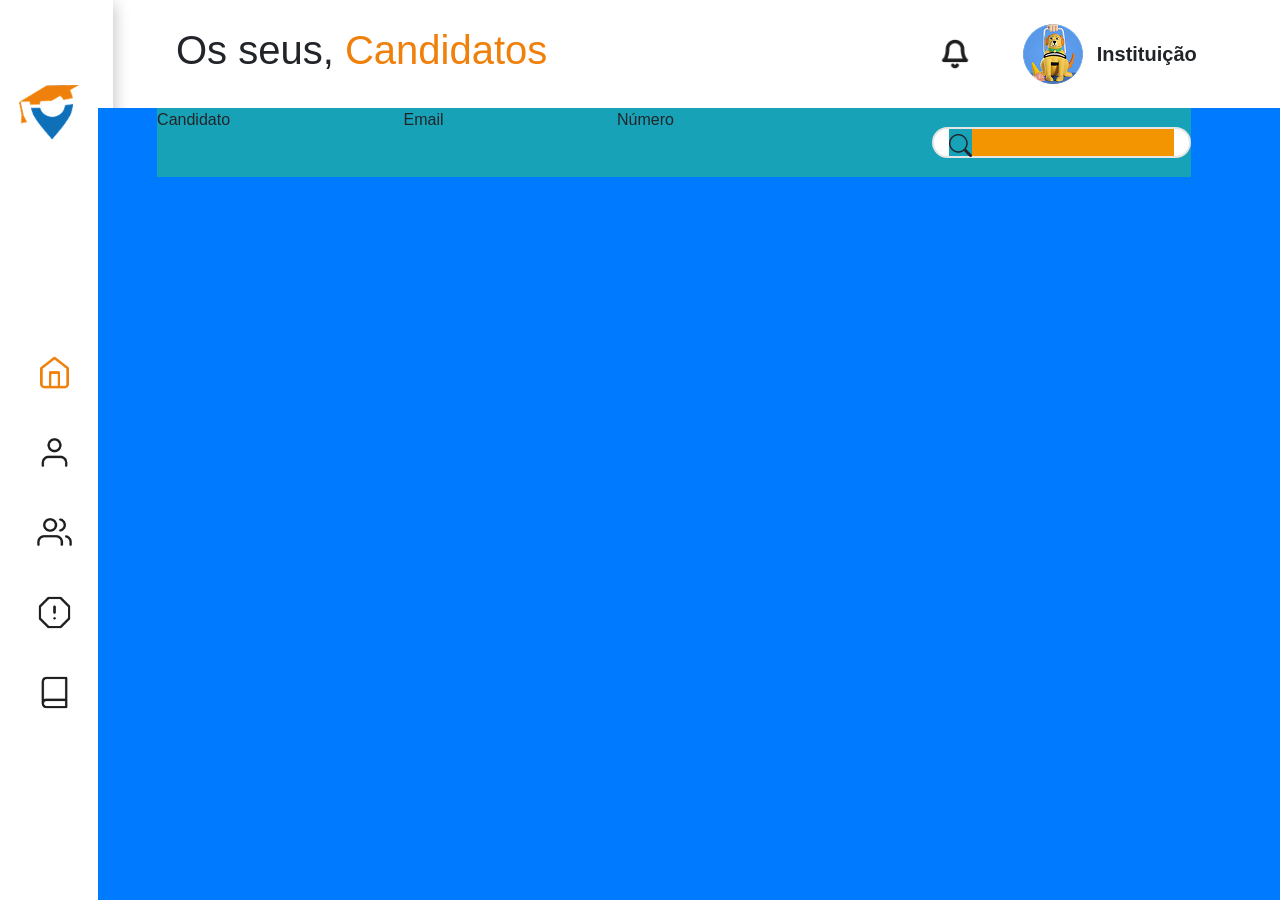
==== prjCursei/admin/candidatos/index.html @ fabc0393 "atualizando pagina de candidatos" ====
<!DOCTYPE html>
<html lang="pt-br">

<head>
    <meta charset="UTF-8">
    <meta name="viewport" content="width=device-width, initial-scale=1.0">
    <title>Cursei</title>
    <link rel="stylesheet" href="../../static/css/style.css">
    <link rel="stylesheet" href="https://cdn.jsdelivr.net/npm/bootstrap@4.0.0/dist/css/bootstrap.min.css"
        integrity="sha384-Gn5384xqQ1aoWXA+058RXPxPg6fy4IWvTNh0E263XmFcJlSAwiGgFAW/dAiS6JXm" crossorigin="anonymous">
        <link rel="stylesheet" href="https://cdn.jsdelivr.net/npm/bootstrap-icons@1.11.3/font/bootstrap-icons.min.css">
</head>

<body>

    <!--Nav Bar Vertical Se Possivel, olhem o tamanho das imagens -->
    <nav class="row  h-100 d-flex align-items-center "
        style="width: 10%; box-shadow: 1px 4px 15px rgba(0, 0, 0, 0.25); ">
        <div class="w-100 h-25 d-flex justify-content-center align-items-center">
            <img src="../../static/img/img-area-admin/logo-cursei2.png" alt=""
                style="width: 60px; height: 60px; object-fit: contain;">
        </div>

        <div class="row h-75 w-100 d-flex align-items-center justify-content-center">
            <ul style="list-style-type: none; ">
                <li>
                    <a href="../home/index.html"><img class="img-nav" src="../../static/img/img-area-admin/Home.png"
                            alt=""></a>
                </li>
                <li>
                    <a href="#"><img class="img-nav" src="../../static/img/img-area-admin/User.png" alt=""></a>
                </li>
                <li>
                    <a href=""><img class="img-nav" src="../../static/img/img-area-admin/Icon.png" alt=""></a>
                </li>
                <li>
                    <a href=""><img class="img-nav" src="../../static/img/img-area-admin/Alert.png" alt=""></a>
                </li>
                <li>
                    <a href=""><img class="img-nav" src="../../static/img/img-area-admin/Book.png" alt=""></a>
                </li>
            </ul>
    </nav>
    </div>

    <!-- Conteudo do sistema, Ainda to rachando a cuca pra arrumar o layout. Então não estou mexendo com a responsividade ainda -->
    <div class="main row-12 ">

        <div class="col-12 mb-4">
            <div class="col d-flex  w-100  mt-4  ">
                <div class="d-flex align-items-center justify-content-start pl-5 w-50 ">
                    <h1>Os seus, <span style="color: #F0800C;">Candidatos</span></h1>
                </div>
                <div class="d-flex align-items-center justify-content-end w-25 ">
                    <img src="../../static/img/img-area-admin/Bell.png" alt=""
                        style="object-fit: contain; width: 30px; height: 30px;">
                </div>
                <div class="w-25 d-flex align-items-center justify-content-center ">
                    <img src="../../static/img/img-area-admin/img-perfil.png" alt="" style="object-fit: contain;">
                    <span style="font-size: 20px; padding-left: 5%; font-weight: 600; ">Instituição</span>
                </div>
            </div>
        </div>

        <div class="row-12 w-100  d-flex justify-content-center bg-primary" style="height: 88.7%;">
            <div class="row-12 " style="width: 90%;">
                <div class="col-12 row ">
                    <div class="row-12  w-50 d-flex justify-content-between  align-items-center bg-danger " style="display: flex; align-items: center;">
                        
                        <ul class=" lista-info-candidato w-100 d-flex justify-content-between p-0 m-0 bg-info align-items-center gap-5 list-unstyled" style="box-sizing: border-box;" >
                            <li>Candidato</li>
                            <li> Email</li>
                            <li>Número</li>

                        </ul>
                    </div>
                    <div class="d-flex w-50 align-items-center justify-content-end bg-info">
                        <div class="div-eng-input-obj d-flex align-items-center justify-content-start col-md-6" >
                            <div class="bg-info  h-100" style="width: 10%;">
                                <i class="img-input  bi bi-search"></i>
                            </div>
                            <div class="row-11 bg-danger  h-100" style="width: 90%;">
                                <input class="input-page-candidatos" type="text">
                            </div>
                        </div>
                    </div>
                </div>
                <div class="row">

                </div>
            </div>
        </div>


    </div>


    <script src="https://code.jquery.com/jquery-3.2.1.slim.min.js"
        integrity="sha384-KJ3o2DKtIkvYIK3UENzmM7KCkRr/rE9/Qpg6aAZGJwFDMVNA/GpGFF93hXpG5KkN"
        crossorigin="anonymous"></script>
    <script src="https://cdn.jsdelivr.net/npm/popper.js@1.12.9/dist/umd/popper.min.js"
        integrity="sha384-ApNbgh9B+Y1QKtv3Rn7W3mgPxhU9K/ScQsAP7hUibX39j7fakFPskvXusvfa0b4Q"
        crossorigin="anonymous"></script>
    <script src="https://cdn.jsdelivr.net/npm/bootstrap@4.0.0/dist/js/bootstrap.min.js"
        integrity="sha384-JZR6Spejh4U02d8jOt6vLEHfe/JQGiRRSQQxSfFWpi1MquVdAyjUar5+76PVCmYl"
        crossorigin="anonymous"></script>
</body>

</html>
---- prjCursei/static/css/style.css ----
body{
    height: 100vh;
    margin: 0;
    padding: 0;
    border: 0;
    display: flex;
}
.main{
    flex-grow: 1;
    overflow: scroll;
    
}
/*Estou utilizando as classes para ganhar tempo, estilizando uma classe para alterar diversas imagens(pufavo vitu não ache ruim */
.img-nav{
    width: 35px;
    height: 35px;
    object-fit: contain;
    transition: 1s;

}
li{
    margin-bottom: 45px;

}
.img-nav:hover{
    border-radius: 10px;
    background-color: #53505034;
}
.frase-informacoes-visao-geral{
    width: 95px;
    font-size: 15px;
    font-weight: 600;
}
.div-meus-cursos-dashboard{
    border: rgba(230, 230, 230, 1) solid 2px;
    border-radius: 20px;
    width:66%; 
    height: 292px;
}
.div-info-cursos-dashboard{
    box-shadow: 1px 4px 15px rgba(0, 0, 0, 0.25);
    border-radius: 20px;
    width: 45%;
    height: 55%;
}
.div-info-cursos-dashboard h1{
    padding-top: 10px;
    padding-left: 10px;
    font-size: 22px;
}
.bnt-informacoes-cadastro-curso{
    background-color: #FFFFFF;
    color: #C2C2C2;
    border:rgba(217, 217, 217, 0.4) solid 2px;
    border-radius: 10px;
    width: 142px;
    height: 35px;
}
.bnt-informacoes-aberto-curso{
    background-color: #FFFFFF;
    color: #F29500;
    border:rgba(242, 149, 0, 1) solid 2px;
    border-radius: 10px;
    width: 142px;
    height: 35px;
    transition: 0.5s;
}
.bnt-informacoes-aberto-curso:hover{
background-color: #F29500;
color: #fff;
}
.div-atividades-recentes{
    width: 300px;
    height: 365px;
    border:rgba(217, 217, 217, 0.4) solid 2px;
    border-radius: 25px;
}

.div-atividades-recentes h1{
    font-size: 25px;
}
.div-atividades-recentes li{
    line-height: 1.1;
}
.div-atividades-recentes ul li::marker{
color: blue;
font-size: 1.5rem;
}

.texto-ver-todos{
    font-size: 21px;
    font-weight: 600;
    color: #F29500;
}
.div-eng-input-obj{
    background-color: #fff; 
    border-radius: 50px;
     border: rgba(0, 0, 0, 0.1) solid 2px;
      width: 40%; 
    height: 45%;
}
.img-input{
    font-size: 23px;
}
.input-page-candidatos{
    width: 100%;
    height: 100%;
    background-color: #F29500;
    border: 0;
    outline: none;
}
.lista-info-candidato{
list-style: none;
}

@media(min-width:1600px){
    .main{
        overflow: hidden;
    }
}
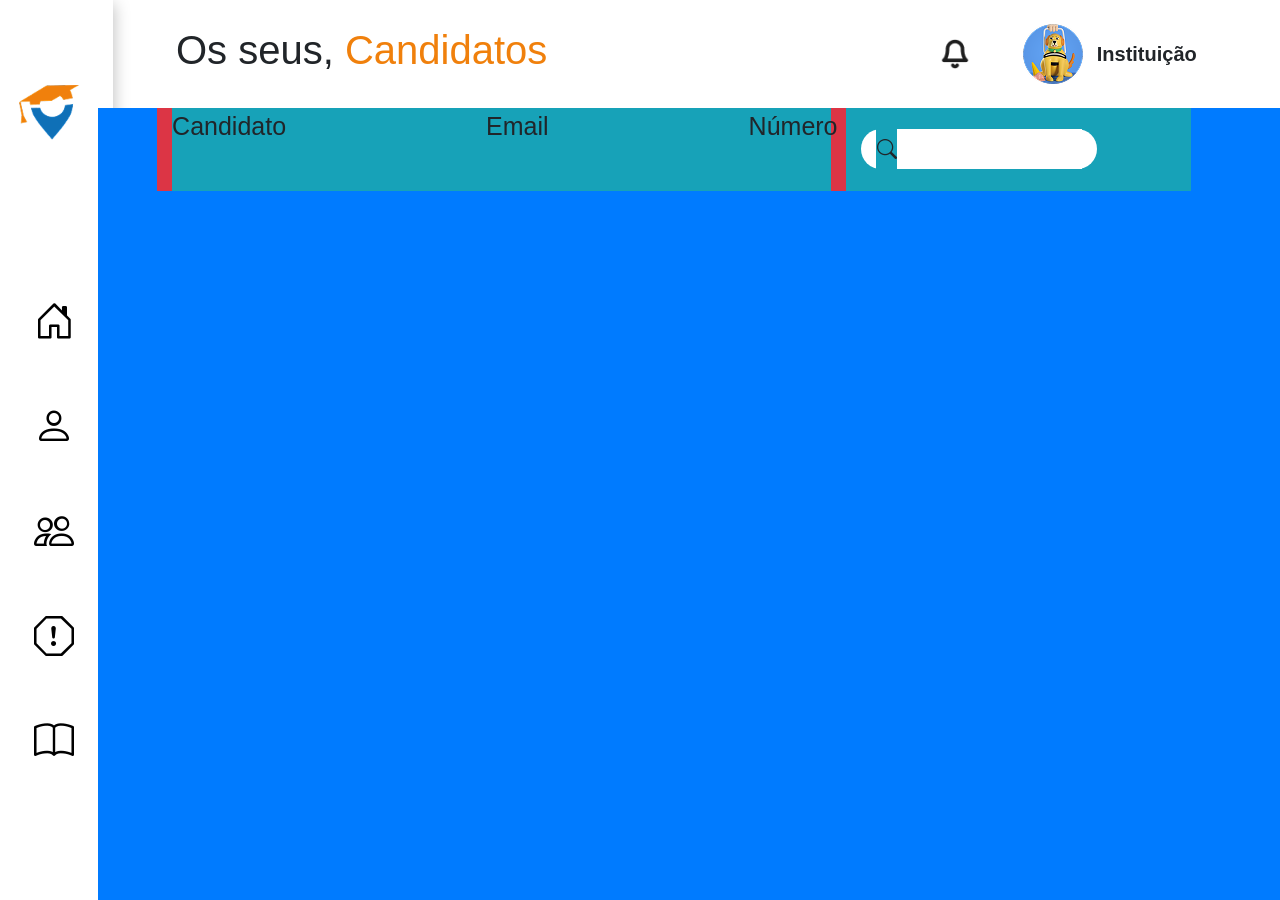
==== commit cabd837e: "Tela dashboard pronta(sem responsividade)" ====
--- a/prjCursei/admin/candidatos/index.html
+++ b/prjCursei/admin/candidatos/index.html
@@ -24,20 +24,19 @@
         <div class="row h-75 w-100 d-flex align-items-center justify-content-center">
             <ul style="list-style-type: none; ">
                 <li>
-                    <a href="../home/index.html"><img class="img-nav" src="../../static/img/img-area-admin/Home.png"
-                            alt=""></a>
+                    <a href="../home/index.html"><i class="img-nav bi bi-house-door"></i></a>
                 </li>
                 <li>
-                    <a href="#"><img class="img-nav" src="../../static/img/img-area-admin/User.png" alt=""></a>
+                    <a href="../candidatos/index.html"><i class="img-nav bi bi-person"></i></a>
                 </li>
                 <li>
-                    <a href=""><img class="img-nav" src="../../static/img/img-area-admin/Icon.png" alt=""></a>
+                    <a href=""><i class="img-nav bi bi-people"></i></a>
                 </li>
                 <li>
-                    <a href=""><img class="img-nav" src="../../static/img/img-area-admin/Alert.png" alt=""></a>
+                    <a href=""><i class="img-nav bi bi-exclamation-octagon"></i></a>
                 </li>
                 <li>
-                    <a href=""><img class="img-nav" src="../../static/img/img-area-admin/Book.png" alt=""></a>
+                    <a href=""><i class=" img-nav bi bi-book"></i></a>
                 </li>
             </ul>
     </nav>
@@ -65,18 +64,18 @@
         <div class="row-12 w-100  d-flex justify-content-center bg-primary" style="height: 88.7%;">
             <div class="row-12 " style="width: 90%;">
                 <div class="col-12 row ">
-                    <div class="row-12  w-50 d-flex justify-content-between  align-items-center bg-danger " style="display: flex; align-items: center;">
+                    <div class="row-12 col-8 w-50 d-flex justify-content-between   bg-danger " style="display: flex; align-items: center;">
                         
-                        <ul class=" lista-info-candidato w-100 d-flex justify-content-between p-0 m-0 bg-info align-items-center gap-5 list-unstyled" style="box-sizing: border-box;" >
+                        <ul class=" lista-info-candidato w-100 d-flex   bg-info align-items-center  list-unstyled" style="margin: 0;padding: 0; box-sizing: border-box; gap: 200px; font-size: 25px;" >
                             <li>Candidato</li>
                             <li> Email</li>
                             <li>Número</li>
 
                         </ul>
                     </div>
-                    <div class="d-flex w-50 align-items-center justify-content-end bg-info">
-                        <div class="div-eng-input-obj d-flex align-items-center justify-content-start col-md-6" >
-                            <div class="bg-info  h-100" style="width: 10%;">
+                    <div class="d-flex w-50 col-4 align-items-center  bg-info">
+                        <div class="div-eng-input-obj d-flex align-items-center justify-content-start col-md-9" >
+                            <div class="bg-info  h-100 d-flex justify-content-center align-items-center" style="width: 10%;">
                                 <i class="img-input  bi bi-search"></i>
                             </div>
                             <div class="row-11 bg-danger  h-100" style="width: 90%;">
--- a/prjCursei/static/css/style.css
+++ b/prjCursei/static/css/style.css
@@ -8,7 +8,6 @@
 .main{
     flex-grow: 1;
     overflow: scroll;
-    
 }
 /*Estou utilizando as classes para ganhar tempo, estilizando uma classe para alterar diversas imagens(pufavo vitu não ache ruim */
 .img-nav{
@@ -16,6 +15,8 @@
     height: 35px;
     object-fit: contain;
     transition: 1s;
+    font-size: 40px;
+    color: black;
 
 }
 li{
@@ -24,12 +25,18 @@
 }
 .img-nav:hover{
     border-radius: 10px;
-    background-color: #53505034;
+    
+    color: #F29500;
 }
 .frase-informacoes-visao-geral{
     width: 95px;
     font-size: 15px;
     font-weight: 600;
+}
+.img-visao-geral{
+    color: #fff;
+    font-size: 60px;
+    margin-right: 10px;
 }
 .div-meus-cursos-dashboard{
     border: rgba(230, 230, 230, 1) solid 2px;
@@ -74,6 +81,7 @@
     height: 365px;
     border:rgba(217, 217, 217, 0.4) solid 2px;
     border-radius: 25px;
+    
 }
 
 .div-atividades-recentes h1{
@@ -92,29 +100,35 @@
     font-weight: 600;
     color: #F29500;
 }
+.pesquisar-input{
+    color: black;
+    font-size: 25px;
+
+}
+
+.nav-info-candidatos{
+    display: flex;
+    flex-direction: column;
+    width: 100%;
+    height: 15%;
+    background-color: #F29500;
+}
+
 .div-eng-input-obj{
-    background-color: #fff; 
-    border-radius: 50px;
-     border: rgba(0, 0, 0, 0.1) solid 2px;
-      width: 40%; 
-    height: 45%;
-}
-.img-input{
-    font-size: 23px;
+    border-radius: 20px;
+    background-color: #fff;
+    height: 40px;
+
 }
 .input-page-candidatos{
     width: 100%;
     height: 100%;
-    background-color: #F29500;
-    border: 0;
+    border: none;
     outline: none;
 }
-.lista-info-candidato{
-list-style: none;
+.img-input{
+    font-size: 20px;
 }
-
-@media(min-width:1600px){
-    .main{
-        overflow: hidden;
-    }
+.img-input:hover{
+    cursor: pointer;
 }
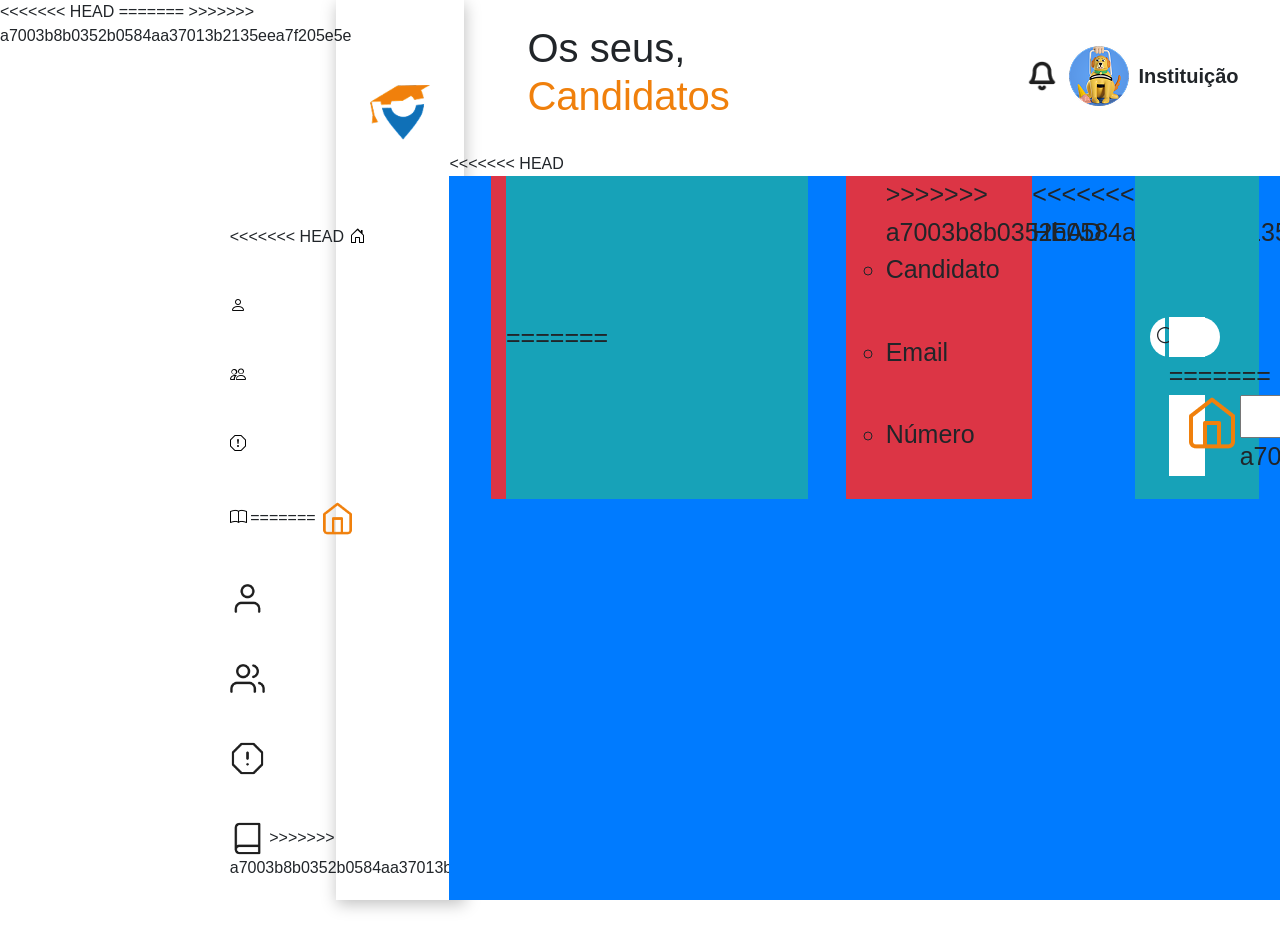
==== commit d64736e5: "sei la oq aconteceu" ====
--- a/prjCursei/admin/candidatos/index.html
+++ b/prjCursei/admin/candidatos/index.html
@@ -8,7 +8,10 @@
     <link rel="stylesheet" href="../../static/css/style.css">
     <link rel="stylesheet" href="https://cdn.jsdelivr.net/npm/bootstrap@4.0.0/dist/css/bootstrap.min.css"
         integrity="sha384-Gn5384xqQ1aoWXA+058RXPxPg6fy4IWvTNh0E263XmFcJlSAwiGgFAW/dAiS6JXm" crossorigin="anonymous">
+<<<<<<< HEAD
         <link rel="stylesheet" href="https://cdn.jsdelivr.net/npm/bootstrap-icons@1.11.3/font/bootstrap-icons.min.css">
+=======
+>>>>>>> a7003b8b0352b0584aa37013b2135eea7f205e5e
 </head>
 
 <body>
@@ -24,6 +27,7 @@
         <div class="row h-75 w-100 d-flex align-items-center justify-content-center">
             <ul style="list-style-type: none; ">
                 <li>
+<<<<<<< HEAD
                     <a href="../home/index.html"><i class="img-nav bi bi-house-door"></i></a>
                 </li>
                 <li>
@@ -37,6 +41,22 @@
                 </li>
                 <li>
                     <a href=""><i class=" img-nav bi bi-book"></i></a>
+=======
+                    <a href="../home/index.html"><img class="img-nav" src="../../static/img/img-area-admin/Home.png"
+                            alt=""></a>
+                </li>
+                <li>
+                    <a href="#"><img class="img-nav" src="../../static/img/img-area-admin/User.png" alt=""></a>
+                </li>
+                <li>
+                    <a href=""><img class="img-nav" src="../../static/img/img-area-admin/Icon.png" alt=""></a>
+                </li>
+                <li>
+                    <a href=""><img class="img-nav" src="../../static/img/img-area-admin/Alert.png" alt=""></a>
+                </li>
+                <li>
+                    <a href=""><img class="img-nav" src="../../static/img/img-area-admin/Book.png" alt=""></a>
+>>>>>>> a7003b8b0352b0584aa37013b2135eea7f205e5e
                 </li>
             </ul>
     </nav>
@@ -61,18 +81,27 @@
             </div>
         </div>
 
+<<<<<<< HEAD
         <div class="row-12 w-100  d-flex justify-content-center bg-primary" style="height: 88.7%;">
             <div class="row-12 " style="width: 90%;">
                 <div class="col-12 row ">
                     <div class="row-12 col-8 w-50 d-flex justify-content-between   bg-danger " style="display: flex; align-items: center;">
                         
                         <ul class=" lista-info-candidato w-100 d-flex   bg-info align-items-center  list-unstyled" style="margin: 0;padding: 0; box-sizing: border-box; gap: 200px; font-size: 25px;" >
+=======
+        <div class="row-12  w-100  d-flex justify-content-center bg-primary" style="height: 88.7%;">
+            <div class="row-12 " style="width: 90%;">
+                <div class="col-12 d-flex">
+                    <div class="col-6 row-6">
+                        <ul class="row d-flex justify-content-between bg-danger">
+>>>>>>> a7003b8b0352b0584aa37013b2135eea7f205e5e
                             <li>Candidato</li>
                             <li> Email</li>
                             <li>Número</li>
 
                         </ul>
                     </div>
+<<<<<<< HEAD
                     <div class="d-flex w-50 col-4 align-items-center  bg-info">
                         <div class="div-eng-input-obj d-flex align-items-center justify-content-start col-md-9" >
                             <div class="bg-info  h-100 d-flex justify-content-center align-items-center" style="width: 10%;">
@@ -80,6 +109,15 @@
                             </div>
                             <div class="row-11 bg-danger  h-100" style="width: 90%;">
                                 <input class="input-page-candidatos" type="text">
+=======
+                    <div class="d-flex w-100 align-items-center justify-content-end bg-info">
+                        <div class="d-flex w-50 h-50 col-12" style="background-color: #fff;">
+                            <div class="row-2">
+                                <img src="../../static/img/img-area-admin/Home.png" alt="">
+                            </div>
+                            <div class="row-10">
+                                <input type="text">
+>>>>>>> a7003b8b0352b0584aa37013b2135eea7f205e5e
                             </div>
                         </div>
                     </div>
--- a/prjCursei/static/css/style.css
+++ b/prjCursei/static/css/style.css
@@ -15,8 +15,11 @@
     height: 35px;
     object-fit: contain;
     transition: 1s;
+<<<<<<< HEAD
     font-size: 40px;
     color: black;
+=======
+>>>>>>> a7003b8b0352b0584aa37013b2135eea7f205e5e
 
 }
 li{
@@ -25,8 +28,12 @@
 }
 .img-nav:hover{
     border-radius: 10px;
+<<<<<<< HEAD
     
     color: #F29500;
+=======
+    background-color: #53505034;
+>>>>>>> a7003b8b0352b0584aa37013b2135eea7f205e5e
 }
 .frase-informacoes-visao-geral{
     width: 95px;
@@ -100,9 +107,12 @@
     font-weight: 600;
     color: #F29500;
 }
+<<<<<<< HEAD
 .pesquisar-input{
     color: black;
     font-size: 25px;
+=======
+>>>>>>> a7003b8b0352b0584aa37013b2135eea7f205e5e
 
 }
 
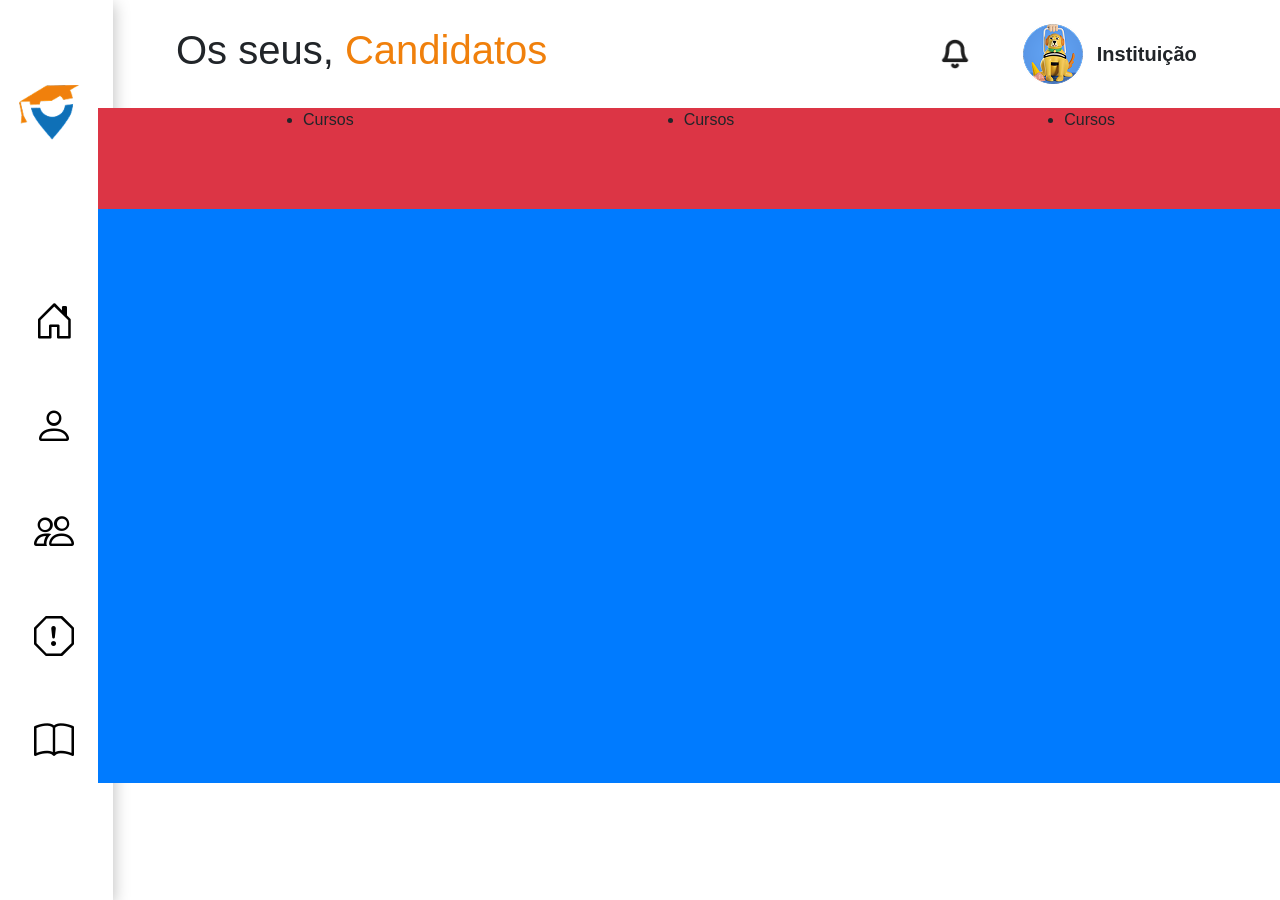
==== commit e15b297f: "Agr tem que ir" ====
--- a/prjCursei/admin/candidatos/index.html
+++ b/prjCursei/admin/candidatos/index.html
@@ -8,10 +8,7 @@
     <link rel="stylesheet" href="../../static/css/style.css">
     <link rel="stylesheet" href="https://cdn.jsdelivr.net/npm/bootstrap@4.0.0/dist/css/bootstrap.min.css"
         integrity="sha384-Gn5384xqQ1aoWXA+058RXPxPg6fy4IWvTNh0E263XmFcJlSAwiGgFAW/dAiS6JXm" crossorigin="anonymous">
-<<<<<<< HEAD
-        <link rel="stylesheet" href="https://cdn.jsdelivr.net/npm/bootstrap-icons@1.11.3/font/bootstrap-icons.min.css">
-=======
->>>>>>> a7003b8b0352b0584aa37013b2135eea7f205e5e
+    <link rel="stylesheet" href="https://cdn.jsdelivr.net/npm/bootstrap-icons@1.11.3/font/bootstrap-icons.min.css">
 </head>
 
 <body>
@@ -27,11 +24,10 @@
         <div class="row h-75 w-100 d-flex align-items-center justify-content-center">
             <ul style="list-style-type: none; ">
                 <li>
-<<<<<<< HEAD
                     <a href="../home/index.html"><i class="img-nav bi bi-house-door"></i></a>
                 </li>
                 <li>
-                    <a href="../candidatos/index.html"><i class="img-nav bi bi-person"></i></a>
+                    <a href="#"><i class="img-nav bi bi-person"></i></a>
                 </li>
                 <li>
                     <a href=""><i class="img-nav bi bi-people"></i></a>
@@ -41,22 +37,6 @@
                 </li>
                 <li>
                     <a href=""><i class=" img-nav bi bi-book"></i></a>
-=======
-                    <a href="../home/index.html"><img class="img-nav" src="../../static/img/img-area-admin/Home.png"
-                            alt=""></a>
-                </li>
-                <li>
-                    <a href="#"><img class="img-nav" src="../../static/img/img-area-admin/User.png" alt=""></a>
-                </li>
-                <li>
-                    <a href=""><img class="img-nav" src="../../static/img/img-area-admin/Icon.png" alt=""></a>
-                </li>
-                <li>
-                    <a href=""><img class="img-nav" src="../../static/img/img-area-admin/Alert.png" alt=""></a>
-                </li>
-                <li>
-                    <a href=""><img class="img-nav" src="../../static/img/img-area-admin/Book.png" alt=""></a>
->>>>>>> a7003b8b0352b0584aa37013b2135eea7f205e5e
                 </li>
             </ul>
     </nav>
@@ -81,51 +61,16 @@
             </div>
         </div>
 
-<<<<<<< HEAD
-        <div class="row-12 w-100  d-flex justify-content-center bg-primary" style="height: 88.7%;">
-            <div class="row-12 " style="width: 90%;">
-                <div class="col-12 row ">
-                    <div class="row-12 col-8 w-50 d-flex justify-content-between   bg-danger " style="display: flex; align-items: center;">
-                        
-                        <ul class=" lista-info-candidato w-100 d-flex   bg-info align-items-center  list-unstyled" style="margin: 0;padding: 0; box-sizing: border-box; gap: 200px; font-size: 25px;" >
-=======
-        <div class="row-12  w-100  d-flex justify-content-center bg-primary" style="height: 88.7%;">
-            <div class="row-12 " style="width: 90%;">
-                <div class="col-12 d-flex">
-                    <div class="col-6 row-6">
-                        <ul class="row d-flex justify-content-between bg-danger">
->>>>>>> a7003b8b0352b0584aa37013b2135eea7f205e5e
-                            <li>Candidato</li>
-                            <li> Email</li>
-                            <li>Número</li>
+        <div class="container-info-candidatos bg-primary  row-12 h-75" >
+            <div class="nav-info-candidatos  d-flex bg-danger " >
+                <ul class="lista-info-candidados" style="display: flex; flex-direction: row; justify-content: space-around; align-items: center;">
+                    <li class="lista-info-candidatos">Cursos</li>
+                    <li class="lista-info-candidatos">Cursos</li>
+                    <li class="lista-info-candidatos">Cursos</li>
 
-                        </ul>
-                    </div>
-<<<<<<< HEAD
-                    <div class="d-flex w-50 col-4 align-items-center  bg-info">
-                        <div class="div-eng-input-obj d-flex align-items-center justify-content-start col-md-9" >
-                            <div class="bg-info  h-100 d-flex justify-content-center align-items-center" style="width: 10%;">
-                                <i class="img-input  bi bi-search"></i>
-                            </div>
-                            <div class="row-11 bg-danger  h-100" style="width: 90%;">
-                                <input class="input-page-candidatos" type="text">
-=======
-                    <div class="d-flex w-100 align-items-center justify-content-end bg-info">
-                        <div class="d-flex w-50 h-50 col-12" style="background-color: #fff;">
-                            <div class="row-2">
-                                <img src="../../static/img/img-area-admin/Home.png" alt="">
-                            </div>
-                            <div class="row-10">
-                                <input type="text">
->>>>>>> a7003b8b0352b0584aa37013b2135eea7f205e5e
-                            </div>
-                        </div>
-                    </div>
-                </div>
-                <div class="row">
-
-                </div>
+                </ul>
             </div>
+           
         </div>
 
 
--- a/prjCursei/static/css/style.css
+++ b/prjCursei/static/css/style.css
@@ -7,7 +7,7 @@
 }
 .main{
     flex-grow: 1;
-    overflow: scroll;
+    
 }
 /*Estou utilizando as classes para ganhar tempo, estilizando uma classe para alterar diversas imagens(pufavo vitu não ache ruim */
 .img-nav{
@@ -15,11 +15,8 @@
     height: 35px;
     object-fit: contain;
     transition: 1s;
-<<<<<<< HEAD
     font-size: 40px;
     color: black;
-=======
->>>>>>> a7003b8b0352b0584aa37013b2135eea7f205e5e
 
 }
 li{
@@ -28,12 +25,8 @@
 }
 .img-nav:hover{
     border-radius: 10px;
-<<<<<<< HEAD
     
     color: #F29500;
-=======
-    background-color: #53505034;
->>>>>>> a7003b8b0352b0584aa37013b2135eea7f205e5e
 }
 .frase-informacoes-visao-geral{
     width: 95px;
@@ -107,12 +100,9 @@
     font-weight: 600;
     color: #F29500;
 }
-<<<<<<< HEAD
 .pesquisar-input{
     color: black;
     font-size: 25px;
-=======
->>>>>>> a7003b8b0352b0584aa37013b2135eea7f205e5e
 
 }
 
@@ -123,22 +113,3 @@
     height: 15%;
     background-color: #F29500;
 }
-
-.div-eng-input-obj{
-    border-radius: 20px;
-    background-color: #fff;
-    height: 40px;
-
-}
-.input-page-candidatos{
-    width: 100%;
-    height: 100%;
-    border: none;
-    outline: none;
-}
-.img-input{
-    font-size: 20px;
-}
-.img-input:hover{
-    cursor: pointer;
-}
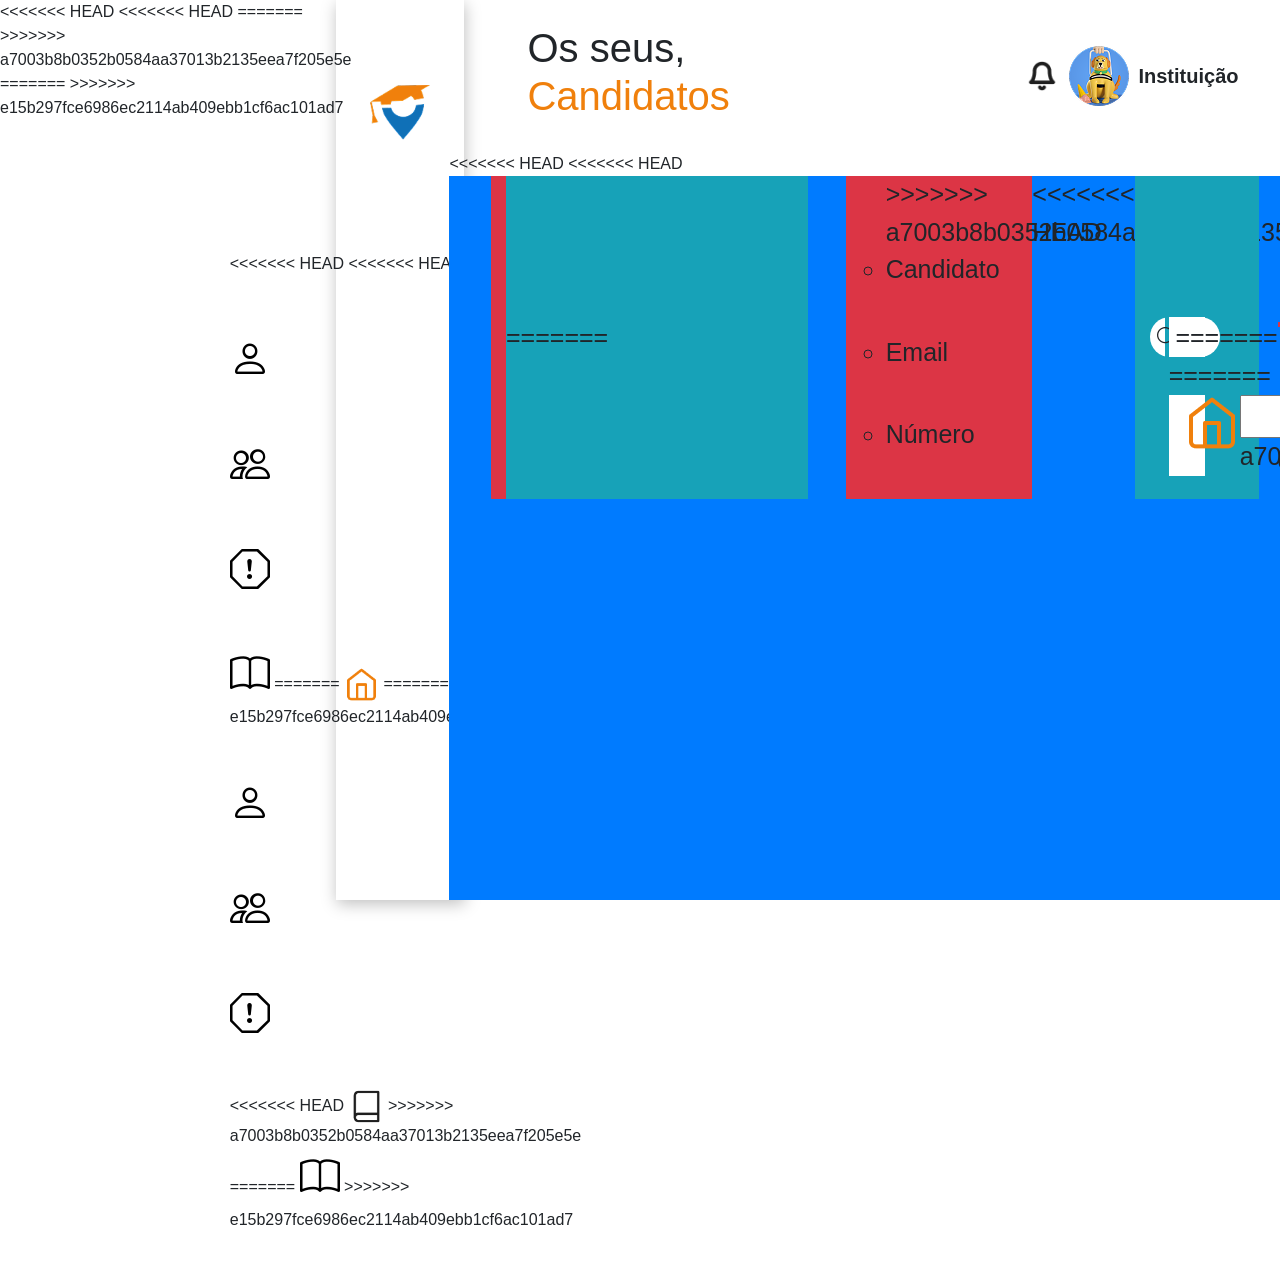
==== commit e3896199: "tentando resolver prooblema" ====
--- a/prjCursei/admin/candidatos/index.html
+++ b/prjCursei/admin/candidatos/index.html
@@ -8,7 +8,14 @@
     <link rel="stylesheet" href="../../static/css/style.css">
     <link rel="stylesheet" href="https://cdn.jsdelivr.net/npm/bootstrap@4.0.0/dist/css/bootstrap.min.css"
         integrity="sha384-Gn5384xqQ1aoWXA+058RXPxPg6fy4IWvTNh0E263XmFcJlSAwiGgFAW/dAiS6JXm" crossorigin="anonymous">
+<<<<<<< HEAD
+<<<<<<< HEAD
+        <link rel="stylesheet" href="https://cdn.jsdelivr.net/npm/bootstrap-icons@1.11.3/font/bootstrap-icons.min.css">
+=======
+>>>>>>> a7003b8b0352b0584aa37013b2135eea7f205e5e
+=======
     <link rel="stylesheet" href="https://cdn.jsdelivr.net/npm/bootstrap-icons@1.11.3/font/bootstrap-icons.min.css">
+>>>>>>> e15b297fce6986ec2114ab409ebb1cf6ac101ad7
 </head>
 
 <body>
@@ -24,7 +31,27 @@
         <div class="row h-75 w-100 d-flex align-items-center justify-content-center">
             <ul style="list-style-type: none; ">
                 <li>
+<<<<<<< HEAD
+<<<<<<< HEAD
                     <a href="../home/index.html"><i class="img-nav bi bi-house-door"></i></a>
+                </li>
+                <li>
+                    <a href="../candidatos/index.html"><i class="img-nav bi bi-person"></i></a>
+                </li>
+                <li>
+                    <a href=""><i class="img-nav bi bi-people"></i></a>
+                </li>
+                <li>
+                    <a href=""><i class="img-nav bi bi-exclamation-octagon"></i></a>
+                </li>
+                <li>
+                    <a href=""><i class=" img-nav bi bi-book"></i></a>
+=======
+                    <a href="../home/index.html"><img class="img-nav" src="../../static/img/img-area-admin/Home.png"
+                            alt=""></a>
+=======
+                    <a href="../home/index.html"><i class="img-nav bi bi-house-door"></i></a>
+>>>>>>> e15b297fce6986ec2114ab409ebb1cf6ac101ad7
                 </li>
                 <li>
                     <a href="#"><i class="img-nav bi bi-person"></i></a>
@@ -36,7 +63,12 @@
                     <a href=""><i class="img-nav bi bi-exclamation-octagon"></i></a>
                 </li>
                 <li>
+<<<<<<< HEAD
+                    <a href=""><img class="img-nav" src="../../static/img/img-area-admin/Book.png" alt=""></a>
+>>>>>>> a7003b8b0352b0584aa37013b2135eea7f205e5e
+=======
                     <a href=""><i class=" img-nav bi bi-book"></i></a>
+>>>>>>> e15b297fce6986ec2114ab409ebb1cf6ac101ad7
                 </li>
             </ul>
     </nav>
@@ -61,6 +93,52 @@
             </div>
         </div>
 
+<<<<<<< HEAD
+<<<<<<< HEAD
+        <div class="row-12 w-100  d-flex justify-content-center bg-primary" style="height: 88.7%;">
+            <div class="row-12 " style="width: 90%;">
+                <div class="col-12 row ">
+                    <div class="row-12 col-8 w-50 d-flex justify-content-between   bg-danger " style="display: flex; align-items: center;">
+                        
+                        <ul class=" lista-info-candidato w-100 d-flex   bg-info align-items-center  list-unstyled" style="margin: 0;padding: 0; box-sizing: border-box; gap: 200px; font-size: 25px;" >
+=======
+        <div class="row-12  w-100  d-flex justify-content-center bg-primary" style="height: 88.7%;">
+            <div class="row-12 " style="width: 90%;">
+                <div class="col-12 d-flex">
+                    <div class="col-6 row-6">
+                        <ul class="row d-flex justify-content-between bg-danger">
+>>>>>>> a7003b8b0352b0584aa37013b2135eea7f205e5e
+                            <li>Candidato</li>
+                            <li> Email</li>
+                            <li>Número</li>
+
+                        </ul>
+                    </div>
+<<<<<<< HEAD
+                    <div class="d-flex w-50 col-4 align-items-center  bg-info">
+                        <div class="div-eng-input-obj d-flex align-items-center justify-content-start col-md-9" >
+                            <div class="bg-info  h-100 d-flex justify-content-center align-items-center" style="width: 10%;">
+                                <i class="img-input  bi bi-search"></i>
+                            </div>
+                            <div class="row-11 bg-danger  h-100" style="width: 90%;">
+                                <input class="input-page-candidatos" type="text">
+=======
+                    <div class="d-flex w-100 align-items-center justify-content-end bg-info">
+                        <div class="d-flex w-50 h-50 col-12" style="background-color: #fff;">
+                            <div class="row-2">
+                                <img src="../../static/img/img-area-admin/Home.png" alt="">
+                            </div>
+                            <div class="row-10">
+                                <input type="text">
+>>>>>>> a7003b8b0352b0584aa37013b2135eea7f205e5e
+                            </div>
+                        </div>
+                    </div>
+                </div>
+                <div class="row">
+
+                </div>
+=======
         <div class="container-info-candidatos bg-primary  row-12 h-75" >
             <div class="nav-info-candidatos  d-flex bg-danger " >
                 <ul class="lista-info-candidados" style="display: flex; flex-direction: row; justify-content: space-around; align-items: center;">
@@ -69,6 +147,7 @@
                     <li class="lista-info-candidatos">Cursos</li>
 
                 </ul>
+>>>>>>> e15b297fce6986ec2114ab409ebb1cf6ac101ad7
             </div>
            
         </div>
--- a/prjCursei/static/css/style.css
+++ b/prjCursei/static/css/style.css
@@ -7,7 +7,7 @@
 }
 .main{
     flex-grow: 1;
-    
+    overflow: scroll;
 }
 /*Estou utilizando as classes para ganhar tempo, estilizando uma classe para alterar diversas imagens(pufavo vitu não ache ruim */
 .img-nav{
@@ -15,7 +15,7 @@
     height: 35px;
     object-fit: contain;
     transition: 1s;
-    font-size: 40px;
+        font-size: 40px;
     color: black;
 
 }
@@ -27,6 +27,7 @@
     border-radius: 10px;
     
     color: #F29500;
+    background-color: #53505034;
 }
 .frase-informacoes-visao-geral{
     width: 95px;
@@ -100,9 +101,11 @@
     font-weight: 600;
     color: #F29500;
 }
+
 .pesquisar-input{
     color: black;
     font-size: 25px;
+
 
 }
 
@@ -113,3 +116,22 @@
     height: 15%;
     background-color: #F29500;
 }
+
+.div-eng-input-obj{
+    border-radius: 20px;
+    background-color: #fff;
+    height: 40px;
+
+}
+.input-page-candidatos{
+    width: 100%;
+    height: 100%;
+    border: none;
+    outline: none;
+}
+.img-input{
+    font-size: 20px;
+}
+.img-input:hover{
+    cursor: pointer;
+}
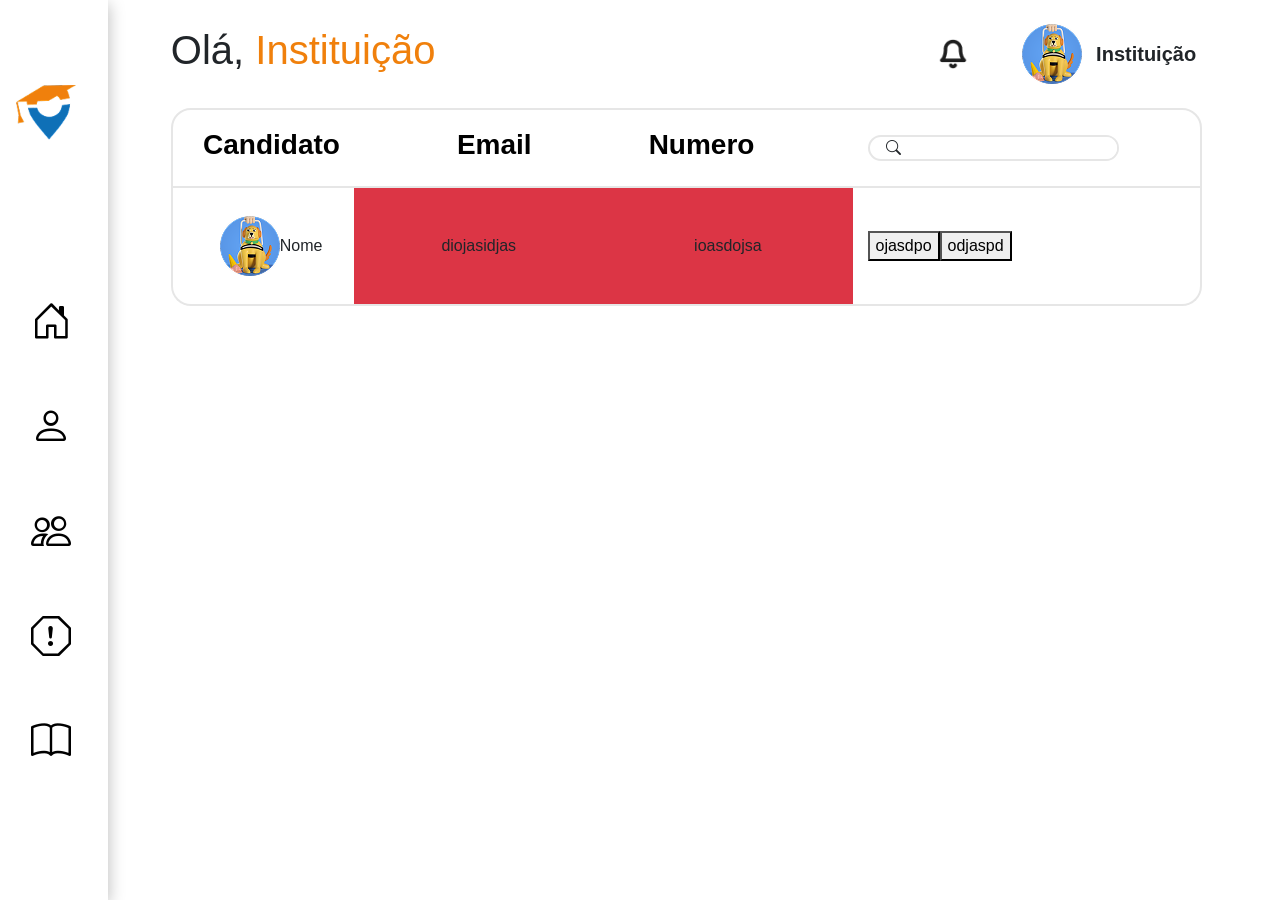
==== commit 3e7569e7: "ta indo" ====
--- a/prjCursei/admin/candidatos/index.html
+++ b/prjCursei/admin/candidatos/index.html
@@ -8,154 +8,105 @@
     <link rel="stylesheet" href="../../static/css/style.css">
     <link rel="stylesheet" href="https://cdn.jsdelivr.net/npm/bootstrap@4.0.0/dist/css/bootstrap.min.css"
         integrity="sha384-Gn5384xqQ1aoWXA+058RXPxPg6fy4IWvTNh0E263XmFcJlSAwiGgFAW/dAiS6JXm" crossorigin="anonymous">
-<<<<<<< HEAD
-<<<<<<< HEAD
-        <link rel="stylesheet" href="https://cdn.jsdelivr.net/npm/bootstrap-icons@1.11.3/font/bootstrap-icons.min.css">
-=======
->>>>>>> a7003b8b0352b0584aa37013b2135eea7f205e5e
-=======
     <link rel="stylesheet" href="https://cdn.jsdelivr.net/npm/bootstrap-icons@1.11.3/font/bootstrap-icons.min.css">
->>>>>>> e15b297fce6986ec2114ab409ebb1cf6ac101ad7
 </head>
 
 <body>
 
-    <!--Nav Bar Vertical Se Possivel, olhem o tamanho das imagens -->
-    <nav class="row  h-100 d-flex align-items-center "
-        style="width: 10%; box-shadow: 1px 4px 15px rgba(0, 0, 0, 0.25); ">
-        <div class="w-100 h-25 d-flex justify-content-center align-items-center">
-            <img src="../../static/img/img-area-admin/logo-cursei2.png" alt=""
-                style="width: 60px; height: 60px; object-fit: contain;">
-        </div>
-
-        <div class="row h-75 w-100 d-flex align-items-center justify-content-center">
-            <ul style="list-style-type: none; ">
-                <li>
-<<<<<<< HEAD
-<<<<<<< HEAD
-                    <a href="../home/index.html"><i class="img-nav bi bi-house-door"></i></a>
-                </li>
-                <li>
-                    <a href="../candidatos/index.html"><i class="img-nav bi bi-person"></i></a>
-                </li>
-                <li>
-                    <a href=""><i class="img-nav bi bi-people"></i></a>
-                </li>
-                <li>
-                    <a href=""><i class="img-nav bi bi-exclamation-octagon"></i></a>
-                </li>
-                <li>
-                    <a href=""><i class=" img-nav bi bi-book"></i></a>
-=======
-                    <a href="../home/index.html"><img class="img-nav" src="../../static/img/img-area-admin/Home.png"
-                            alt=""></a>
-=======
-                    <a href="../home/index.html"><i class="img-nav bi bi-house-door"></i></a>
->>>>>>> e15b297fce6986ec2114ab409ebb1cf6ac101ad7
-                </li>
-                <li>
-                    <a href="#"><i class="img-nav bi bi-person"></i></a>
-                </li>
-                <li>
-                    <a href=""><i class="img-nav bi bi-people"></i></a>
-                </li>
-                <li>
-                    <a href=""><i class="img-nav bi bi-exclamation-octagon"></i></a>
-                </li>
-                <li>
-<<<<<<< HEAD
-                    <a href=""><img class="img-nav" src="../../static/img/img-area-admin/Book.png" alt=""></a>
->>>>>>> a7003b8b0352b0584aa37013b2135eea7f205e5e
-=======
-                    <a href=""><i class=" img-nav bi bi-book"></i></a>
->>>>>>> e15b297fce6986ec2114ab409ebb1cf6ac101ad7
-                </li>
-            </ul>
-    </nav>
+    <nav class="row  h-100 d-xl-flex align-items-center d-none "
+    style="width: 10%; box-shadow: 1px 4px 15px rgba(0, 0, 0, 0.25); ">
+    <div class="w-100 h-25 d-flex justify-content-center align-items-center">
+        <img src="../../static/img/img-area-admin/logo-cursei2.png" alt=""
+            style="width: 60px; height: 60px; object-fit: contain;">
     </div>
 
-    <!-- Conteudo do sistema, Ainda to rachando a cuca pra arrumar o layout. Então não estou mexendo com a responsividade ainda -->
-    <div class="main row-12 ">
+    <div class="row h-75 w-100 d-flex align-items-center justify-content-center">
+        <ul style="list-style-type: none; ">
+            <li>
+                <a href="../home/index.html"><i class="img-nav bi bi-house-door"></i></a>
+            </li>
+            <li>
+                <a href="../candidatos/index.html"><i class="img-nav bi bi-person"></i></a>
+            </li>
+            <li>
+                <a href=""><i class="img-nav bi bi-people"></i></a>
+            </li>
+            <li>
+                <a href=""><i class="img-nav bi bi-exclamation-octagon"></i></a>
+            </li>
+            <li>
+                <a href=""><i class=" img-nav bi bi-book"></i></a>
+            </li>
+        </ul>
+</nav>
+<div class="main row-12">
+    <div class="col-12 mb-4">
+        <div class="col d-flex  w-100  mt-4  ">
+            <div class="d-flex align-items-center justify-content-start pl-5 w-50 ">
+                <h1>Olá, <span style="color: #F0800C;">Instituição</span></h1>
+            </div>
+            <div class="d-flex align-items-center justify-content-end w-25 ">
+                <img src="../../static/img/img-area-admin/Bell.png" alt=""
+                    style="object-fit: contain; width: 30px; height: 30px;">
+            </div>
+            <div class="w-25 d-flex align-items-center justify-content-center ">
+                <img src="../../static/img/img-area-admin/img-perfil.png" alt="" style="object-fit: contain;">
+                <span style="font-size: 20px; padding-left: 5%; font-weight: 600; ">Instituição</span>
+            </div>
+        </div>
+    </div>
 
-        <div class="col-12 mb-4">
-            <div class="col d-flex  w-100  mt-4  ">
-                <div class="d-flex align-items-center justify-content-start pl-5 w-50 ">
-                    <h1>Os seus, <span style="color: #F0800C;">Candidatos</span></h1>
+ <div class="row-12 col-12 d-flex justify-content-center align-items-center">
+
+
+        <div class="container-info-candidatos  d-flex row col-11 ">
+            <div class="nav-info-candidatos col-12 d-flex justify-content-between " style="height: 80px;">
+                <div class="div-lista  col-7 ">
+                    <ul class="lista-info-candidados-ul">
+                        <li class="lista-info-candidatos">Candidato</li>
+                        <li class="lista-info-candidatos">Email</li>
+                        <li class="lista-info-candidatos">Numero</li>
+
+                    </ul>
                 </div>
-                <div class="d-flex align-items-center justify-content-end w-25 ">
-                    <img src="../../static/img/img-area-admin/Bell.png" alt=""
-                        style="object-fit: contain; width: 30px; height: 30px;">
-                </div>
-                <div class="w-25 d-flex align-items-center justify-content-center ">
-                    <img src="../../static/img/img-area-admin/img-perfil.png" alt="" style="object-fit: contain;">
-                    <span style="font-size: 20px; padding-left: 5%; font-weight: 600; ">Instituição</span>
+
+                <div class="col-4  h-100 d-flex align-items-center justify-content-start" >
+                    <div class="div-input-pesquisar-candidatos col-10  col d-flex align-items-center m-0 p-0 pl-3" >
+                        <i class="bi bi-search" style="font-size: 15px;"></i>
+                        <input class="input-pesquisar-candidatos w-100 h-100 pl-3" type="text" >
+                    </div>
                 </div>
             </div>
-        </div>
 
-<<<<<<< HEAD
-<<<<<<< HEAD
-        <div class="row-12 w-100  d-flex justify-content-center bg-primary" style="height: 88.7%;">
-            <div class="row-12 " style="width: 90%;">
-                <div class="col-12 row ">
-                    <div class="row-12 col-8 w-50 d-flex justify-content-between   bg-danger " style="display: flex; align-items: center;">
-                        
-                        <ul class=" lista-info-candidato w-100 d-flex   bg-info align-items-center  list-unstyled" style="margin: 0;padding: 0; box-sizing: border-box; gap: 200px; font-size: 25px;" >
-=======
-        <div class="row-12  w-100  d-flex justify-content-center bg-primary" style="height: 88.7%;">
-            <div class="row-12 " style="width: 90%;">
-                <div class="col-12 d-flex">
-                    <div class="col-6 row-6">
-                        <ul class="row d-flex justify-content-between bg-danger">
->>>>>>> a7003b8b0352b0584aa37013b2135eea7f205e5e
-                            <li>Candidato</li>
-                            <li> Email</li>
-                            <li>Número</li>
+            <div class="w-100  row-12" style="border-left:  rgba(230, 230, 230, 1) solid 2px; border-right:  rgba(230, 230, 230, 1) solid 2px; border-bottom:  rgba(230, 230, 230, 1) solid 2px; border-bottom-right-radius: 20px;  border-bottom-left-radius: 20px;">
 
-                        </ul>
+                <div class="d-flex col-12 " style="height: 116px;">
+                    <div class="col-2 d-flex align-items-center justify-content-center">
+                        <img src="../../static/img/img-area-admin/img-perfil.png" alt="">
+                        <span>Nome</span>
                     </div>
-<<<<<<< HEAD
-                    <div class="d-flex w-50 col-4 align-items-center  bg-info">
-                        <div class="div-eng-input-obj d-flex align-items-center justify-content-start col-md-9" >
-                            <div class="bg-info  h-100 d-flex justify-content-center align-items-center" style="width: 10%;">
-                                <i class="img-input  bi bi-search"></i>
-                            </div>
-                            <div class="row-11 bg-danger  h-100" style="width: 90%;">
-                                <input class="input-page-candidatos" type="text">
-=======
-                    <div class="d-flex w-100 align-items-center justify-content-end bg-info">
-                        <div class="d-flex w-50 h-50 col-12" style="background-color: #fff;">
-                            <div class="row-2">
-                                <img src="../../static/img/img-area-admin/Home.png" alt="">
-                            </div>
-                            <div class="row-10">
-                                <input type="text">
->>>>>>> a7003b8b0352b0584aa37013b2135eea7f205e5e
-                            </div>
-                        </div>
+                    <div class="col-3 bg-danger d-flex align-items-center justify-content-center " style="box-sizing: border-box; ">
+                        <span>diojasidjas</span>
+                    </div>
+                    <div class="col-3 bg-danger d-flex justify-content-center align-items-center " style="box-sizing: border-box; ">
+                        <span>ioasdojsa</span>
+                    </div>
+                    <div class="col-2 d-flex justify-content-between align-items-center">
+                        <button>ojasdpo</button>
+                        <button>odjaspd</button>
                     </div>
                 </div>
-                <div class="row">
 
-                </div>
-=======
-        <div class="container-info-candidatos bg-primary  row-12 h-75" >
-            <div class="nav-info-candidatos  d-flex bg-danger " >
-                <ul class="lista-info-candidados" style="display: flex; flex-direction: row; justify-content: space-around; align-items: center;">
-                    <li class="lista-info-candidatos">Cursos</li>
-                    <li class="lista-info-candidatos">Cursos</li>
-                    <li class="lista-info-candidatos">Cursos</li>
+            </div>
+        </div>
+    </div>
 
-                </ul>
->>>>>>> e15b297fce6986ec2114ab409ebb1cf6ac101ad7
-            </div>
-           
-        </div>
+
+    
 
 
     </div>
-
-
+   
     <script src="https://code.jquery.com/jquery-3.2.1.slim.min.js"
         integrity="sha384-KJ3o2DKtIkvYIK3UENzmM7KCkRr/rE9/Qpg6aAZGJwFDMVNA/GpGFF93hXpG5KkN"
         crossorigin="anonymous"></script>
--- a/prjCursei/static/css/style.css
+++ b/prjCursei/static/css/style.css
@@ -15,7 +15,7 @@
     height: 35px;
     object-fit: contain;
     transition: 1s;
-        font-size: 40px;
+    font-size: 40px;
     color: black;
 
 }
@@ -27,7 +27,6 @@
     border-radius: 10px;
     
     color: #F29500;
-    background-color: #53505034;
 }
 .frase-informacoes-visao-geral{
     width: 95px;
@@ -101,37 +100,48 @@
     font-weight: 600;
     color: #F29500;
 }
-
 .pesquisar-input{
     color: black;
     font-size: 25px;
 
-
 }
 
 .nav-info-candidatos{
-    display: flex;
-    flex-direction: column;
+    
+    border: rgba(230, 230, 230, 1) solid 2px;
+    border-top-right-radius: 20px;
+    border-top-left-radius: 20px;
+}
+.nav-info-candidatos .div-lista ul{
+    margin: 0;
+    padding: 0;
+    display:flex ;
+    flex-direction: row;
     width: 100%;
-    height: 15%;
-    background-color: #F29500;
+    height: 100%;
+    align-items: center;
+    padding-top: 7%;
+    font-size: 28px;
+    justify-content: space-between;
 }
 
-.div-eng-input-obj{
+.nav-info-candidatos .div-lista ul li{
+    list-style: none;
+    font-weight: 700;
+    color: black;
+}
+
+.input-pesquisar-candidatos{
+    outline: none;
+     border: none;
+     border-radius: 20px;
+     display: flex;
+     
+}
+
+.div-input-pesquisar-candidatos{
+    border: rgba(230, 230, 230, 1) solid 2px;
+    height: 35%; 
+
     border-radius: 20px;
-    background-color: #fff;
-    height: 40px;
-
-}
-.input-page-candidatos{
-    width: 100%;
-    height: 100%;
-    border: none;
-    outline: none;
-}
-.img-input{
-    font-size: 20px;
-}
-.img-input:hover{
-    cursor: pointer;
 }
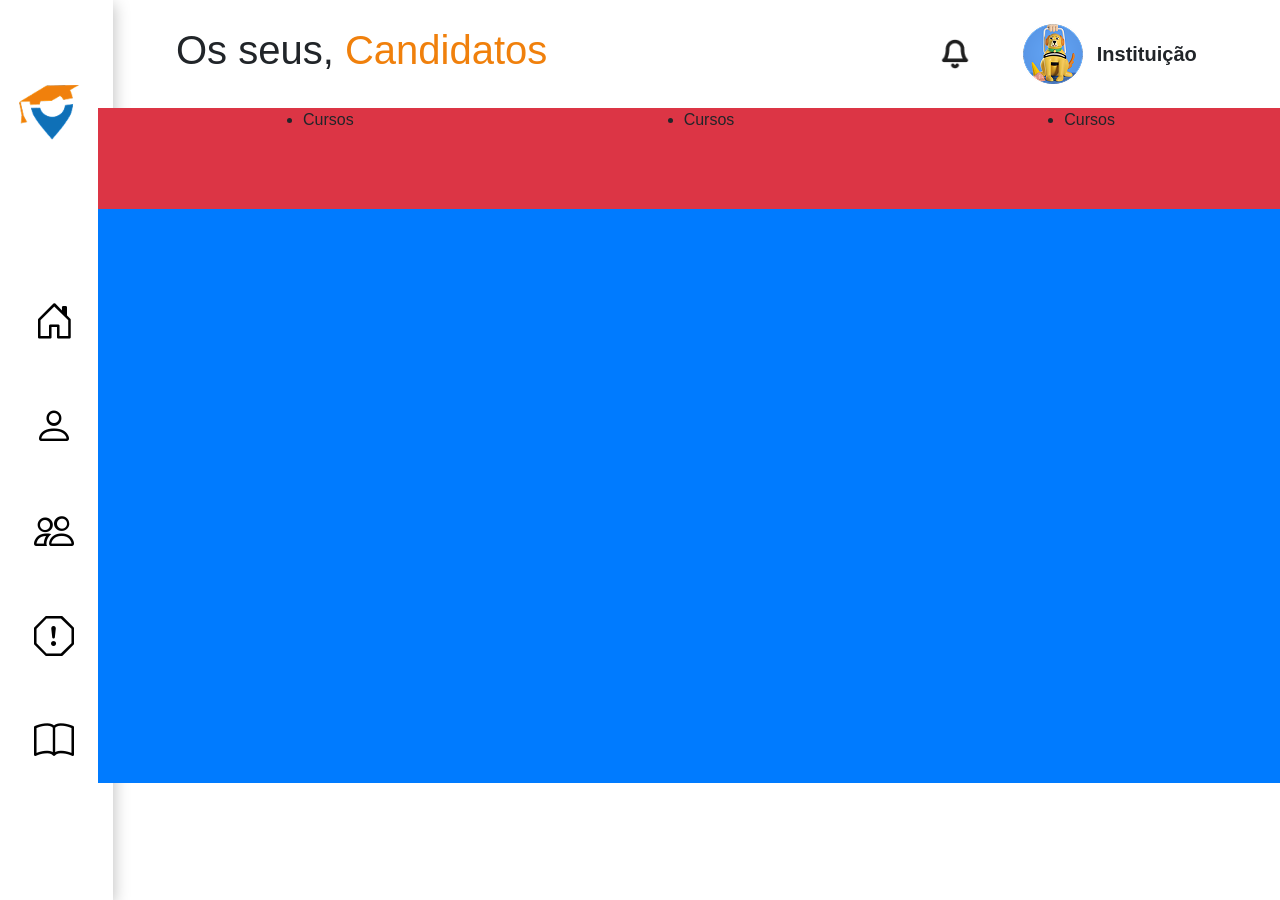
==== commit 57909bb0: "ta dificil" ====
--- a/prjCursei/admin/candidatos/index.html
+++ b/prjCursei/admin/candidatos/index.html
@@ -13,100 +13,70 @@
 
 <body>
 
-    <nav class="row  h-100 d-xl-flex align-items-center d-none "
-    style="width: 10%; box-shadow: 1px 4px 15px rgba(0, 0, 0, 0.25); ">
-    <div class="w-100 h-25 d-flex justify-content-center align-items-center">
-        <img src="../../static/img/img-area-admin/logo-cursei2.png" alt=""
-            style="width: 60px; height: 60px; object-fit: contain;">
+    <!--Nav Bar Vertical Se Possivel, olhem o tamanho das imagens -->
+    <nav class="row  h-100 d-flex align-items-center "
+        style="width: 10%; box-shadow: 1px 4px 15px rgba(0, 0, 0, 0.25); ">
+        <div class="w-100 h-25 d-flex justify-content-center align-items-center">
+            <img src="../../static/img/img-area-admin/logo-cursei2.png" alt=""
+                style="width: 60px; height: 60px; object-fit: contain;">
+        </div>
+
+        <div class="row h-75 w-100 d-flex align-items-center justify-content-center">
+            <ul style="list-style-type: none; ">
+                <li>
+                    <a href="../home/index.html"><i class="img-nav bi bi-house-door"></i></a>
+                </li>
+                <li>
+                    <a href="#"><i class="img-nav bi bi-person"></i></a>
+                </li>
+                <li>
+                    <a href=""><i class="img-nav bi bi-people"></i></a>
+                </li>
+                <li>
+                    <a href=""><i class="img-nav bi bi-exclamation-octagon"></i></a>
+                </li>
+                <li>
+                    <a href=""><i class=" img-nav bi bi-book"></i></a>
+                </li>
+            </ul>
+    </nav>
     </div>
 
-    <div class="row h-75 w-100 d-flex align-items-center justify-content-center">
-        <ul style="list-style-type: none; ">
-            <li>
-                <a href="../home/index.html"><i class="img-nav bi bi-house-door"></i></a>
-            </li>
-            <li>
-                <a href="../candidatos/index.html"><i class="img-nav bi bi-person"></i></a>
-            </li>
-            <li>
-                <a href=""><i class="img-nav bi bi-people"></i></a>
-            </li>
-            <li>
-                <a href=""><i class="img-nav bi bi-exclamation-octagon"></i></a>
-            </li>
-            <li>
-                <a href=""><i class=" img-nav bi bi-book"></i></a>
-            </li>
-        </ul>
-</nav>
-<div class="main row-12">
-    <div class="col-12 mb-4">
-        <div class="col d-flex  w-100  mt-4  ">
-            <div class="d-flex align-items-center justify-content-start pl-5 w-50 ">
-                <h1>Olá, <span style="color: #F0800C;">Instituição</span></h1>
-            </div>
-            <div class="d-flex align-items-center justify-content-end w-25 ">
-                <img src="../../static/img/img-area-admin/Bell.png" alt=""
-                    style="object-fit: contain; width: 30px; height: 30px;">
-            </div>
-            <div class="w-25 d-flex align-items-center justify-content-center ">
-                <img src="../../static/img/img-area-admin/img-perfil.png" alt="" style="object-fit: contain;">
-                <span style="font-size: 20px; padding-left: 5%; font-weight: 600; ">Instituição</span>
+    <!-- Conteudo do sistema, Ainda to rachando a cuca pra arrumar o layout. Então não estou mexendo com a responsividade ainda -->
+    <div class="main row-12 ">
+
+        <div class="col-12 mb-4">
+            <div class="col d-flex  w-100  mt-4  ">
+                <div class="d-flex align-items-center justify-content-start pl-5 w-50 ">
+                    <h1>Os seus, <span style="color: #F0800C;">Candidatos</span></h1>
+                </div>
+                <div class="d-flex align-items-center justify-content-end w-25 ">
+                    <img src="../../static/img/img-area-admin/Bell.png" alt=""
+                        style="object-fit: contain; width: 30px; height: 30px;">
+                </div>
+                <div class="w-25 d-flex align-items-center justify-content-center ">
+                    <img src="../../static/img/img-area-admin/img-perfil.png" alt="" style="object-fit: contain;">
+                    <span style="font-size: 20px; padding-left: 5%; font-weight: 600; ">Instituição</span>
+                </div>
             </div>
         </div>
-    </div>
 
- <div class="row-12 col-12 d-flex justify-content-center align-items-center">
+        <div class="container-info-candidatos bg-primary  row-12 h-75" >
+            <div class="nav-info-candidatos  d-flex bg-danger " >
+                <ul class="lista-info-candidados" style="display: flex; flex-direction: row; justify-content: space-around; align-items: center;">
+                    <li class="lista-info-candidatos">Cursos</li>
+                    <li class="lista-info-candidatos">Cursos</li>
+                    <li class="lista-info-candidatos">Cursos</li>
+
+                </ul>
+            </div>
+           
+        </div>
 
 
-        <div class="container-info-candidatos  d-flex row col-11 ">
-            <div class="nav-info-candidatos col-12 d-flex justify-content-between " style="height: 80px;">
-                <div class="div-lista  col-7 ">
-                    <ul class="lista-info-candidados-ul">
-                        <li class="lista-info-candidatos">Candidato</li>
-                        <li class="lista-info-candidatos">Email</li>
-                        <li class="lista-info-candidatos">Numero</li>
-
-                    </ul>
-                </div>
-
-                <div class="col-4  h-100 d-flex align-items-center justify-content-start" >
-                    <div class="div-input-pesquisar-candidatos col-10  col d-flex align-items-center m-0 p-0 pl-3" >
-                        <i class="bi bi-search" style="font-size: 15px;"></i>
-                        <input class="input-pesquisar-candidatos w-100 h-100 pl-3" type="text" >
-                    </div>
-                </div>
-            </div>
-
-            <div class="w-100  row-12" style="border-left:  rgba(230, 230, 230, 1) solid 2px; border-right:  rgba(230, 230, 230, 1) solid 2px; border-bottom:  rgba(230, 230, 230, 1) solid 2px; border-bottom-right-radius: 20px;  border-bottom-left-radius: 20px;">
-
-                <div class="d-flex col-12 " style="height: 116px;">
-                    <div class="col-2 d-flex align-items-center justify-content-center">
-                        <img src="../../static/img/img-area-admin/img-perfil.png" alt="">
-                        <span>Nome</span>
-                    </div>
-                    <div class="col-3 bg-danger d-flex align-items-center justify-content-center " style="box-sizing: border-box; ">
-                        <span>diojasidjas</span>
-                    </div>
-                    <div class="col-3 bg-danger d-flex justify-content-center align-items-center " style="box-sizing: border-box; ">
-                        <span>ioasdojsa</span>
-                    </div>
-                    <div class="col-2 d-flex justify-content-between align-items-center">
-                        <button>ojasdpo</button>
-                        <button>odjaspd</button>
-                    </div>
-                </div>
-
-            </div>
-        </div>
     </div>
 
 
-    
-
-
-    </div>
-   
     <script src="https://code.jquery.com/jquery-3.2.1.slim.min.js"
         integrity="sha384-KJ3o2DKtIkvYIK3UENzmM7KCkRr/rE9/Qpg6aAZGJwFDMVNA/GpGFF93hXpG5KkN"
         crossorigin="anonymous"></script>
--- a/prjCursei/static/css/style.css
+++ b/prjCursei/static/css/style.css
@@ -7,7 +7,7 @@
 }
 .main{
     flex-grow: 1;
-    overflow: scroll;
+    
 }
 /*Estou utilizando as classes para ganhar tempo, estilizando uma classe para alterar diversas imagens(pufavo vitu não ache ruim */
 .img-nav{
@@ -107,41 +107,9 @@
 }
 
 .nav-info-candidatos{
-    
-    border: rgba(230, 230, 230, 1) solid 2px;
-    border-top-right-radius: 20px;
-    border-top-left-radius: 20px;
-}
-.nav-info-candidatos .div-lista ul{
-    margin: 0;
-    padding: 0;
-    display:flex ;
-    flex-direction: row;
+    display: flex;
+    flex-direction: column;
     width: 100%;
-    height: 100%;
-    align-items: center;
-    padding-top: 7%;
-    font-size: 28px;
-    justify-content: space-between;
-}
-
-.nav-info-candidatos .div-lista ul li{
-    list-style: none;
-    font-weight: 700;
-    color: black;
-}
-
-.input-pesquisar-candidatos{
-    outline: none;
-     border: none;
-     border-radius: 20px;
-     display: flex;
-     
-}
-
-.div-input-pesquisar-candidatos{
-    border: rgba(230, 230, 230, 1) solid 2px;
-    height: 35%; 
-
-    border-radius: 20px;
+    height: 15%;
+    background-color: #F29500;
 }
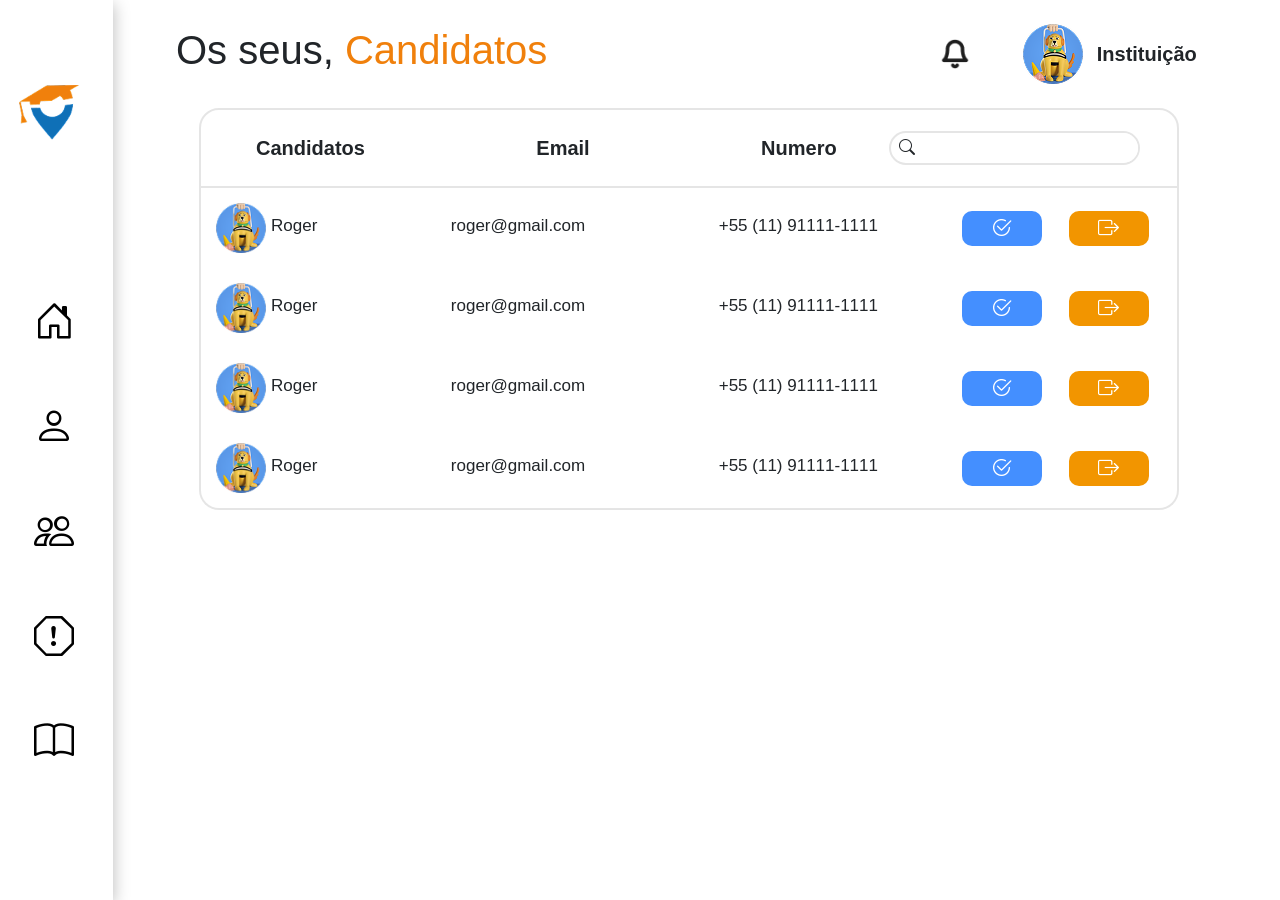
==== commit e0fbe681: "Area dos candidatos pronta, falta só responsividade" ====
--- a/prjCursei/admin/candidatos/index.html
+++ b/prjCursei/admin/candidatos/index.html
@@ -14,7 +14,7 @@
 <body>
 
     <!--Nav Bar Vertical Se Possivel, olhem o tamanho das imagens -->
-    <nav class="row  h-100 d-flex align-items-center "
+    <nav class="row  h-100 align-items-center d-none d-xl-flex"
         style="width: 10%; box-shadow: 1px 4px 15px rgba(0, 0, 0, 0.25); ">
         <div class="w-100 h-25 d-flex justify-content-center align-items-center">
             <img src="../../static/img/img-area-admin/logo-cursei2.png" alt=""
@@ -61,19 +61,110 @@
             </div>
         </div>
 
-        <div class="container-info-candidatos bg-primary  row-12 h-75" >
-            <div class="nav-info-candidatos  d-flex bg-danger " >
-                <ul class="lista-info-candidados" style="display: flex; flex-direction: row; justify-content: space-around; align-items: center;">
-                    <li class="lista-info-candidatos">Cursos</li>
-                    <li class="lista-info-candidatos">Cursos</li>
-                    <li class="lista-info-candidatos">Cursos</li>
+        <div class="container-info-candidatos   row h-100 d-flex justify-content-center" >
+            <div class="col-10">
+            <div class="nav-info-candidatos m-0 p-0 d-flex col-12" >
+                <div class="col-8 " style="box-sizing: border-box; height: 80px;">
+                    <ul class=" " >
+                        <li class="lista-info-candidatos">Candidatos</li>
+                        <li class="lista-info-candidatos">Email</li>
+                        <li class="lista-info-candidatos">Numero</li>
+    
+                    </ul>
+                </div>
 
-                </ul>
+                <div class="col-4 d-flex justify-content-center align-items-center">
+                        <div class="div-input-pesquisar-candidatos d-flex justify-content-center  align-items-center">
+                            <i class="img-pesquisar-area-candidato bi bi-search px-2"></i>
+                            <input type="text" class="input-pesquisar-area-candidatos w-100 h-100">
+                        </div>
+                </div>
             </div>
-           
-        </div>
+            <div class="container-conteudo-area-candidatos col   p-0">
+            <div class="div-conteudo-area-candidatos  col-12 m-0 p-0 d-flex " >
+                <div class="col-9 d-flex justify-content-center align-items-center">
+                    <img class="img-candidato-area-candidato" src="../../static/img/img-area-admin/img-perfil.png" alt="">
+                    <ul >
+                        <li class="lista-info-candidatos" style="padding-left: 5px;">Roger</li>
+                        <li class="lista-info-candidatos">roger@gmail.com</li>
+                        <li class="lista-info-candidatos" style="padding-right: 40px;">+55 (11) 91111-1111</li>
+    
+                    </ul>
+                </div>
+                <div class="col-3 d-flex justify-content-around align-items-center">
+                    
+                    <button class="botao-confirmar-candidato d-flex align-items-center justify-content-center"><i class="bi bi-check2-circle" style="color: #fff; font-size: 21px; "></i></button>
+                    <button class="botao-excluir-candidato d-flex align-items-center justify-content-center" ><i class="bi bi-box-arrow-right" style="color: #fff; font-size: 21px; "></i></button>
 
 
+                </div>
+    
+            </div>
+            <div class="div-conteudo-area-candidatos  col-12 m-0 p-0 d-flex " >
+                <div class="col-9 d-flex justify-content-center align-items-center">
+                    <img class="img-candidato-area-candidato" src="../../static/img/img-area-admin/img-perfil.png" alt="">
+                    <ul >
+                        <li class="lista-info-candidatos" style="padding-left: 5px;">Roger</li>
+                        <li class="lista-info-candidatos">roger@gmail.com</li>
+                        <li class="lista-info-candidatos" style="padding-right: 40px;">+55 (11) 91111-1111</li>
+    
+                    </ul>
+                </div>
+                <div class="col-3 d-flex justify-content-around align-items-center">
+                    
+                    <button class="botao-confirmar-candidato d-flex align-items-center justify-content-center"><i class="bi bi-check2-circle" style="color: #fff; font-size: 21px; "></i></button>
+                    <button class="botao-excluir-candidato d-flex align-items-center justify-content-center" ><i class="bi bi-box-arrow-right" style="color: #fff; font-size: 21px; "></i></button>
+
+
+                </div>
+    
+            </div>
+            <div class="div-conteudo-area-candidatos  col-12 m-0 p-0 d-flex " >
+                <div class="col-9 d-flex justify-content-center align-items-center">
+                    <img class="img-candidato-area-candidato" src="../../static/img/img-area-admin/img-perfil.png" alt="">
+                    <ul >
+                        <li class="lista-info-candidatos" style="padding-left: 5px;">Roger</li>
+                        <li class="lista-info-candidatos">roger@gmail.com</li>
+                        <li class="lista-info-candidatos" style="padding-right: 40px;">+55 (11) 91111-1111</li>
+    
+                    </ul>
+                </div>
+                <div class="col-3 d-flex justify-content-around align-items-center">
+                    
+                    <button class="botao-confirmar-candidato d-flex align-items-center justify-content-center"><i class="bi bi-check2-circle" style="color: #fff; font-size: 21px; "></i></button>
+                    <button class="botao-excluir-candidato d-flex align-items-center justify-content-center" ><i class="bi bi-box-arrow-right" style="color: #fff; font-size: 21px; "></i></button>
+
+
+                </div>
+    
+            </div>
+            <div class="div-conteudo-area-candidatos  col-12 m-0 p-0 d-flex " >
+                <div class="col-9 d-flex justify-content-center align-items-center">
+                    <img class="img-candidato-area-candidato" src="../../static/img/img-area-admin/img-perfil.png" alt="">
+                    <ul >
+                        <li class="lista-info-candidatos" style="padding-left: 5px;">Roger</li>
+                        <li class="lista-info-candidatos">roger@gmail.com</li>
+                        <li class="lista-info-candidatos" style="padding-right: 40px;">+55 (11) 91111-1111</li>
+    
+                    </ul>
+                </div>
+                <div class="col-3 d-flex justify-content-around align-items-center">
+                    
+                    <button class="botao-confirmar-candidato d-flex align-items-center justify-content-center"><i class="bi bi-check2-circle" style="color: #fff; font-size: 21px; "></i></button>
+                    <button class="botao-excluir-candidato d-flex align-items-center justify-content-center" ><i class="bi bi-box-arrow-right" style="color: #fff; font-size: 21px; "></i></button>
+
+
+                </div>
+    
+            </div>
+
+
+
+
+        </div>
+        </div>
+    </div>
+        
     </div>
 
 
--- a/prjCursei/static/css/style.css
+++ b/prjCursei/static/css/style.css
@@ -7,6 +7,7 @@
 }
 .main{
     flex-grow: 1;
+    overflow: scroll    ;
     
 }
 /*Estou utilizando as classes para ganhar tempo, estilizando uma classe para alterar diversas imagens(pufavo vitu não ache ruim */
@@ -106,10 +107,90 @@
 
 }
 
+.div-input-pesquisar-candidatos{
+    background-color: #fff;
+    border-radius: 50px;
+    width: 85%;
+    height: 45%;
+    border: 2px rgba(0, 0, 0, 0.1) solid;
+}
+
 .nav-info-candidatos{
+    box-sizing: border-box;
+    height: 80px;
+    border: 2px rgba(0, 0, 0, 0.1) solid;
+    border-top-left-radius: 20px;
+    border-top-right-radius: 20px;
+}
+
+.nav-info-candidatos ul{
     display: flex;
-    flex-direction: column;
-    width: 100%;
-    height: 15%;
+    flex-direction: row;
+    justify-content: space-between; 
+    align-items: center;
+    list-style: none;
+    height: 80px;
+    box-sizing: border-box;
+    margin: 0;
+    padding-top: 40px;
+    font-size: 20px;
+    font-weight: 600;
+}
+.img-pesquisar-area-candidato{
+    font-size: 16px;
+}
+
+.input-pesquisar-area-candidatos{
+    border-radius: 50px;
+    outline: none;
+    border: none;
+    padding-left: 7px ;
+}
+
+.container-conteudo-area-candidatos{
+    border-right:  2px rgba(0, 0, 0, 0.1) solid;
+    border-left:  2px rgba(0, 0, 0, 0.1) solid;
+    border-bottom:  2px rgba(0, 0, 0, 0.1) solid;
+    border-bottom-right-radius: 20px;
+    border-bottom-left-radius: 20px;
+}
+
+.div-conteudo-area-candidatos ul{
+    display: flex;
+    flex-direction: row;
+    justify-content: space-between; 
+        width: 100%;
+    align-items: center;
+    list-style: none;
+    height: 80px;
+    box-sizing: border-box;
+    margin: 0;
+    padding:0;
+    padding-top: 40px;
+    font-size: 17px;
+    font-weight: 400;
+}
+
+.img-candidato-area-candidato{
+    height: 50px;
+    width: 50px;
+    object-fit: contain;
+}
+
+.botao-confirmar-candidato{
+    border: none;
+    background-color: #448FFF;
+    cursor: pointer;
+    border-radius: 10px;
+    width: 80px;
+    height: 35px;
+}
+
+.botao-excluir-candidato{
+    border: none;
     background-color: #F29500;
+    cursor: pointer;
+    border-radius: 10px;
+    width: 80px;
+    height: 35px;
 }
